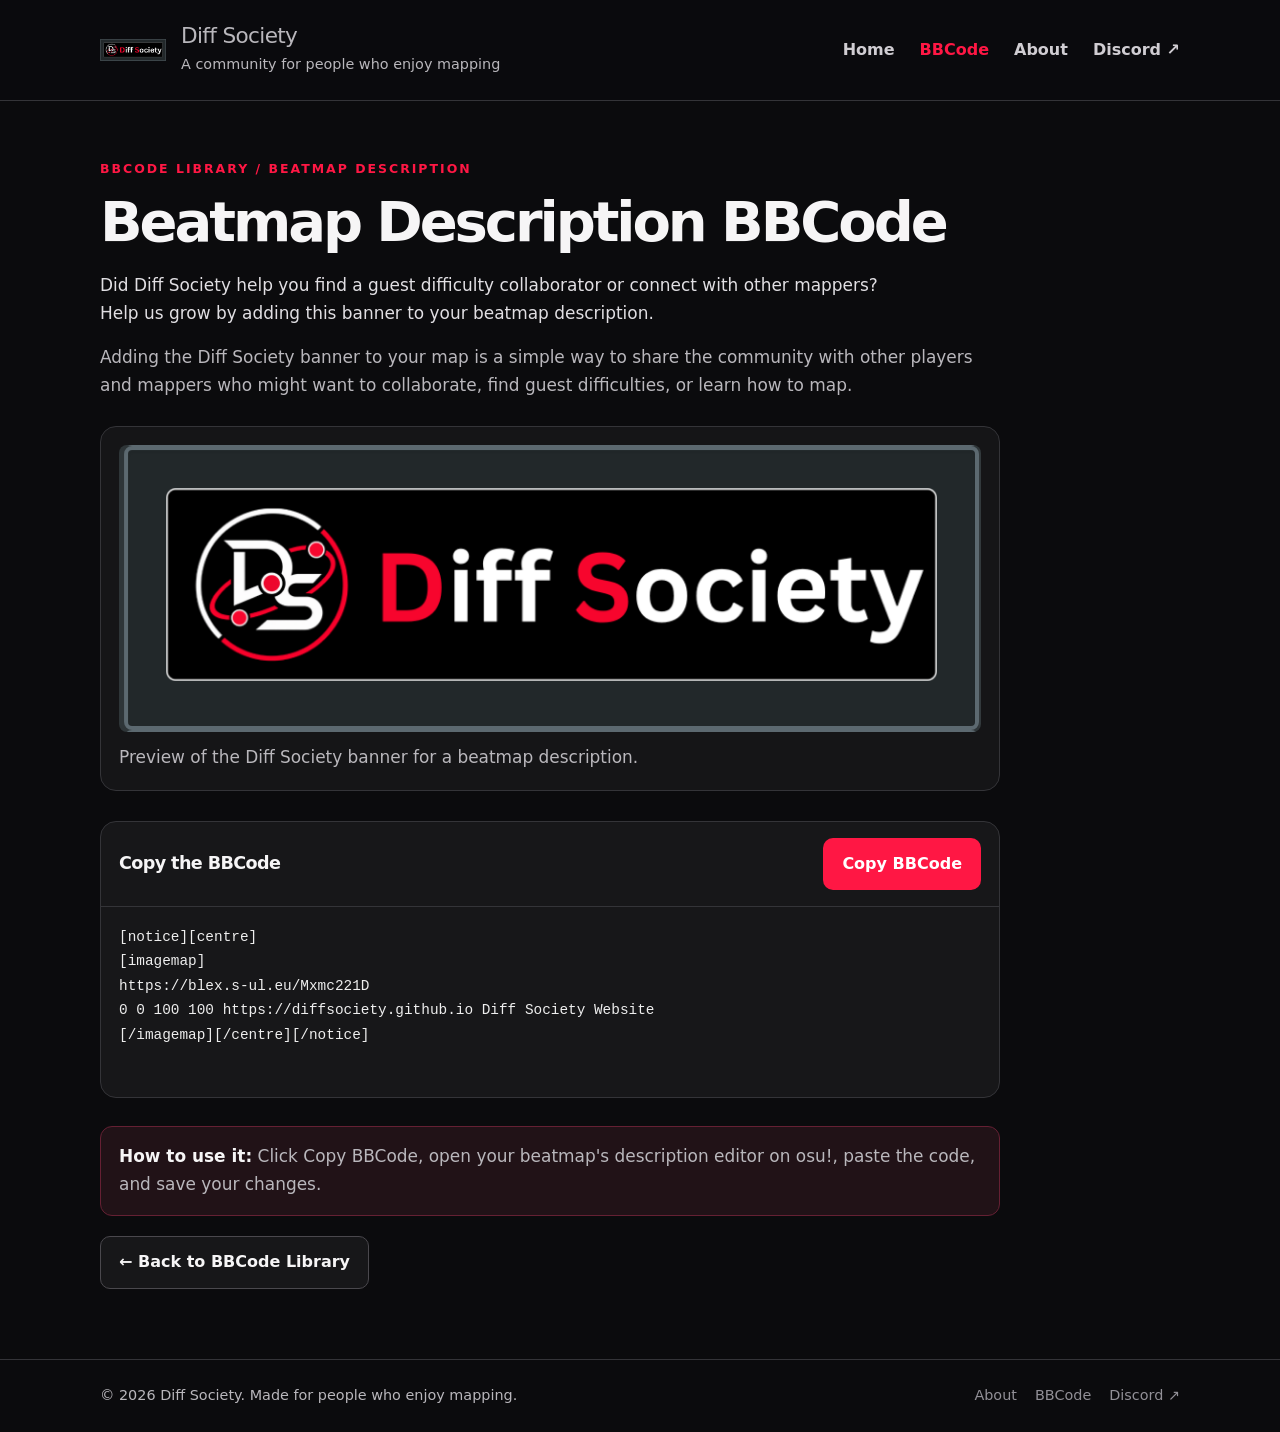
==== map-description/index.html @ 788efdac "Add Diff Society website" ====
<!doctype html>
<html lang="en"><head><meta charset="utf-8"><meta name="viewport" content="width=device-width, initial-scale=1"><meta name="theme-color" content="#0b0b0d"><meta name="description" content="Diff Society is an osu! mapping community for people who enjoy mapping, sharing ideas, and collaborating."><title>Beatmap Description BBCode | Diff Society</title><link rel="icon" type="image/png" href="/assets/diff-society-logo.png"><link rel="stylesheet" href="/styles.css"><script src="/script.js" defer></script></head>
<body><header class="site-header"><div class="header-inner"><a class="brand" href="/" aria-label="Diff Society home"><img src="/assets/diff-society-logo.png" alt="Diff Society logo"><div><p class="brand-name">Diff Society</p><p class="brand-tagline">A community for people who enjoy mapping</p></div></a><button class="menu-toggle" type="button" aria-expanded="false" aria-controls="site-nav" aria-label="Toggle navigation">☰</button><nav class="nav" id="site-nav" aria-label="Main navigation"><a href="/">Home</a>
<a href="/bbcode/" aria-current="page">BBCode</a>
<a href="/about/">About</a>
<a href="https://discord.gg/DzFFTmM8br">Discord ↗</a></nav></div></header><main>

<section class="prose"><div class="page-label">BBCode Library / Beatmap Description</div><h1>Beatmap Description BBCode</h1>
<p class="lead">Did Diff Society help you find a guest difficulty collaborator or connect with other mappers? Help us grow by adding this banner to your beatmap description.</p>
<p>Adding the Diff Society banner to your map is a simple way to share the community with other players and mappers who might want to collaborate, find guest difficulties, or learn how to map.</p>
<div class="preview-frame"><img src="/assets/map-description-preview.png" alt="Preview of the Diff Society beatmap description banner"><p class="preview-caption">Preview of the Diff Society banner for a beatmap description.</p></div>
<div class="code-panel"><div class="code-heading"><h2>Copy the BBCode</h2><button class="button button-primary" type="button" data-copy-target="map-code" data-copy-status="map-status">Copy BBCode</button></div><div class="code-content"><pre id="map-code">[notice][centre]
[imagemap]
https://blex.s-ul.eu/Mxmc221D
0 0 100 100 https://diffsociety.github.io Diff Society Website
[/imagemap][/centre][/notice]</pre><p class="copy-status" id="map-status" aria-live="polite"></p></div></div>
<div class="note"><p><strong>How to use it:</strong> Click Copy BBCode, open your beatmap's description editor on osu!, paste the code, and save your changes.</p></div>
<a class="button button-secondary" href="/bbcode/">← Back to BBCode Library</a></section>
</main><footer class="site-footer"><div class="footer-inner"><p>© <span data-year></span> Diff Society. Made for people who enjoy mapping.</p><div class="footer-links"><a href="/about/">About</a><a href="/bbcode/">BBCode</a><a href="https://discord.gg/DzFFTmM8br" target="_blank" rel="noopener noreferrer">Discord ↗</a></div></div></footer></body></html>
---- styles.css ----
:root{--bg:#0b0b0d;--panel:#171719;--panel2:#202023;--text:#f6f5f6;--muted:#b9b7bc;--red:#ff1744;--border:#343438;--max:1080px}
*{box-sizing:border-box}html{scroll-behavior:smooth}body{margin:0;background:var(--bg);color:var(--text);font-family:Inter,ui-sans-serif,system-ui,-apple-system,BlinkMacSystemFont,"Segoe UI",sans-serif;line-height:1.65}
a{color:inherit;text-decoration:none}a:focus-visible,button:focus-visible{outline:2px solid var(--red);outline-offset:4px}
.site-header{border-bottom:1px solid var(--border);background:rgba(11,11,13,.96)}
.header-inner{width:min(var(--max),calc(100% - 40px));margin:auto;min-height:100px;display:flex;align-items:center;justify-content:space-between;gap:24px}
.brand{display:flex;align-items:center;gap:15px;min-width:0}.brand img{width:66px;height:66px;object-fit:contain}.brand-name{margin:0;font-size:1.35rem;line-height:1.2;letter-spacing:-.03em}.brand-tagline{margin:4px 0 0;color:var(--muted);font-size:.9rem}
.nav{display:flex;align-items:center;gap:25px;flex-wrap:wrap}.nav a{color:#d0cdd2;font-weight:600}.nav a:hover,.nav a[aria-current=page]{color:var(--red)}
.menu-toggle{display:none;color:var(--text);border:1px solid var(--border);background:var(--panel);border-radius:10px;padding:8px 12px;font-size:1.1rem}
main{width:min(var(--max),calc(100% - 40px));margin:auto}.hero{padding:76px 0 50px;max-width:850px}.eyebrow,.page-label{color:var(--red);font-size:.78rem;font-weight:800;letter-spacing:.16em;text-transform:uppercase}
h1{font-size:clamp(2.35rem,6vw,4.3rem);line-height:1.08;letter-spacing:-.055em;margin:12px 0 20px}h2{font-size:clamp(1.55rem,3vw,2.15rem);line-height:1.2;letter-spacing:-.035em;margin:0 0 14px}h3{margin:0 0 8px;font-size:1.15rem}
p{color:var(--muted);margin:0 0 16px}.lead{font-size:clamp(1.08rem,2.2vw,1.28rem);color:#e1dfe3;max-width:780px}
.actions{display:flex;flex-wrap:wrap;gap:12px;margin-top:28px}.button{display:inline-flex;align-items:center;justify-content:center;gap:8px;padding:12px 18px;border-radius:10px;font-weight:750;border:1px solid transparent;cursor:pointer;font:inherit;font-weight:750}
.button-primary{background:var(--red);color:#fff}.button-primary:hover{background:#e8103a}.button-secondary{border-color:#4a484d;background:var(--panel);color:var(--text)}.button-secondary:hover{border-color:var(--red)}
.section{padding:34px 0 52px}.section-intro{max-width:680px;margin-bottom:24px}.grid{display:grid;grid-template-columns:repeat(2,minmax(0,1fr));gap:16px}
.card{background:var(--panel);border:1px solid #29292d;border-radius:16px;padding:24px}.card p:last-child{margin-bottom:0}
.card-icon{width:42px;height:42px;display:grid;place-items:center;background:#30131b;color:var(--red);border:1px solid #652033;border-radius:12px;margin-bottom:18px;font-size:1.2rem}
.link-card{display:flex;align-items:center;gap:16px;border:1px solid #7b2035;background:#281319;border-radius:14px;padding:20px;transition:border-color .15s,transform .15s}.link-card:hover{border-color:var(--red);transform:translateY(-2px)}.link-card .card-icon{margin:0;flex:0 0 42px}.link-card-copy{flex:1}.link-card-copy h3{margin-bottom:4px}.link-card-copy p{margin:0}.arrow{color:var(--red);font-size:1.35rem}
.callout{border:1px solid #652033;background:linear-gradient(120deg,#251117,#171719 70%);border-radius:18px;padding:clamp(24px,5vw,40px);margin:16px 0 64px}.callout p{max-width:760px}
.prose{max-width:900px;padding:58px 0 70px}.prose h1{font-size:clamp(2.2rem,5vw,3.5rem)}.prose h2{margin-top:38px}.prose p{font-size:1.06rem}.prose strong{color:var(--text)}
.preview-frame{margin:26px 0 30px;background:#151517;border:1px solid #343438;border-radius:16px;padding:18px}.preview-frame img{display:block;width:100%;height:auto;max-height:620px;object-fit:contain;border-radius:8px}.preview-caption{font-size:.9rem;margin:12px 0 0}
.code-panel{border:1px solid var(--border);border-radius:16px;background:var(--panel);overflow:hidden;margin:20px 0 28px}.code-heading{padding:16px 18px;display:flex;align-items:center;justify-content:space-between;gap:12px;border-bottom:1px solid var(--border)}.code-heading h2{font-size:1.1rem;margin:0}.code-content{padding:18px}.code-content pre{margin:0;white-space:pre-wrap;overflow-wrap:anywhere;color:#eee;font: .9rem/1.7 ui-monospace,SFMono-Regular,Consolas,"Liberation Mono",monospace;max-height:430px;overflow:auto;user-select:all}.copy-status{color:#ff91a7;font-size:.85rem;min-height:1.3em;margin:10px 0 0}
.note{padding:16px 18px;border:1px solid #652033;background:#211217;border-radius:12px;margin:20px 0}.note p{margin:0}
.site-footer{border-top:1px solid var(--border);color:#929097}.footer-inner{width:min(var(--max),calc(100% - 40px));margin:auto;padding:24px 0;display:flex;align-items:center;justify-content:space-between;gap:16px;flex-wrap:wrap;font-size:.9rem}.footer-inner p{margin:0;font-size:.9rem}.footer-links{display:flex;gap:18px}.footer-links a:hover{color:var(--red)}
@media(max-width:760px){.header-inner{min-height:84px;position:relative}.brand img{width:54px;height:54px}.brand-name{font-size:1.15rem}.brand-tagline{font-size:.78rem}.menu-toggle{display:inline-block}.nav{display:none;position:absolute;z-index:5;top:calc(100% - 1px);left:0;right:0;padding:16px;background:#151517;border:1px solid var(--border);border-radius:0 0 14px 14px;flex-direction:column;align-items:stretch;gap:0}.nav.open{display:flex}.nav a{padding:11px 4px}.grid{grid-template-columns:1fr}.hero{padding-top:54px}.preview-frame{padding:10px}.code-heading{align-items:flex-start;flex-direction:column}}
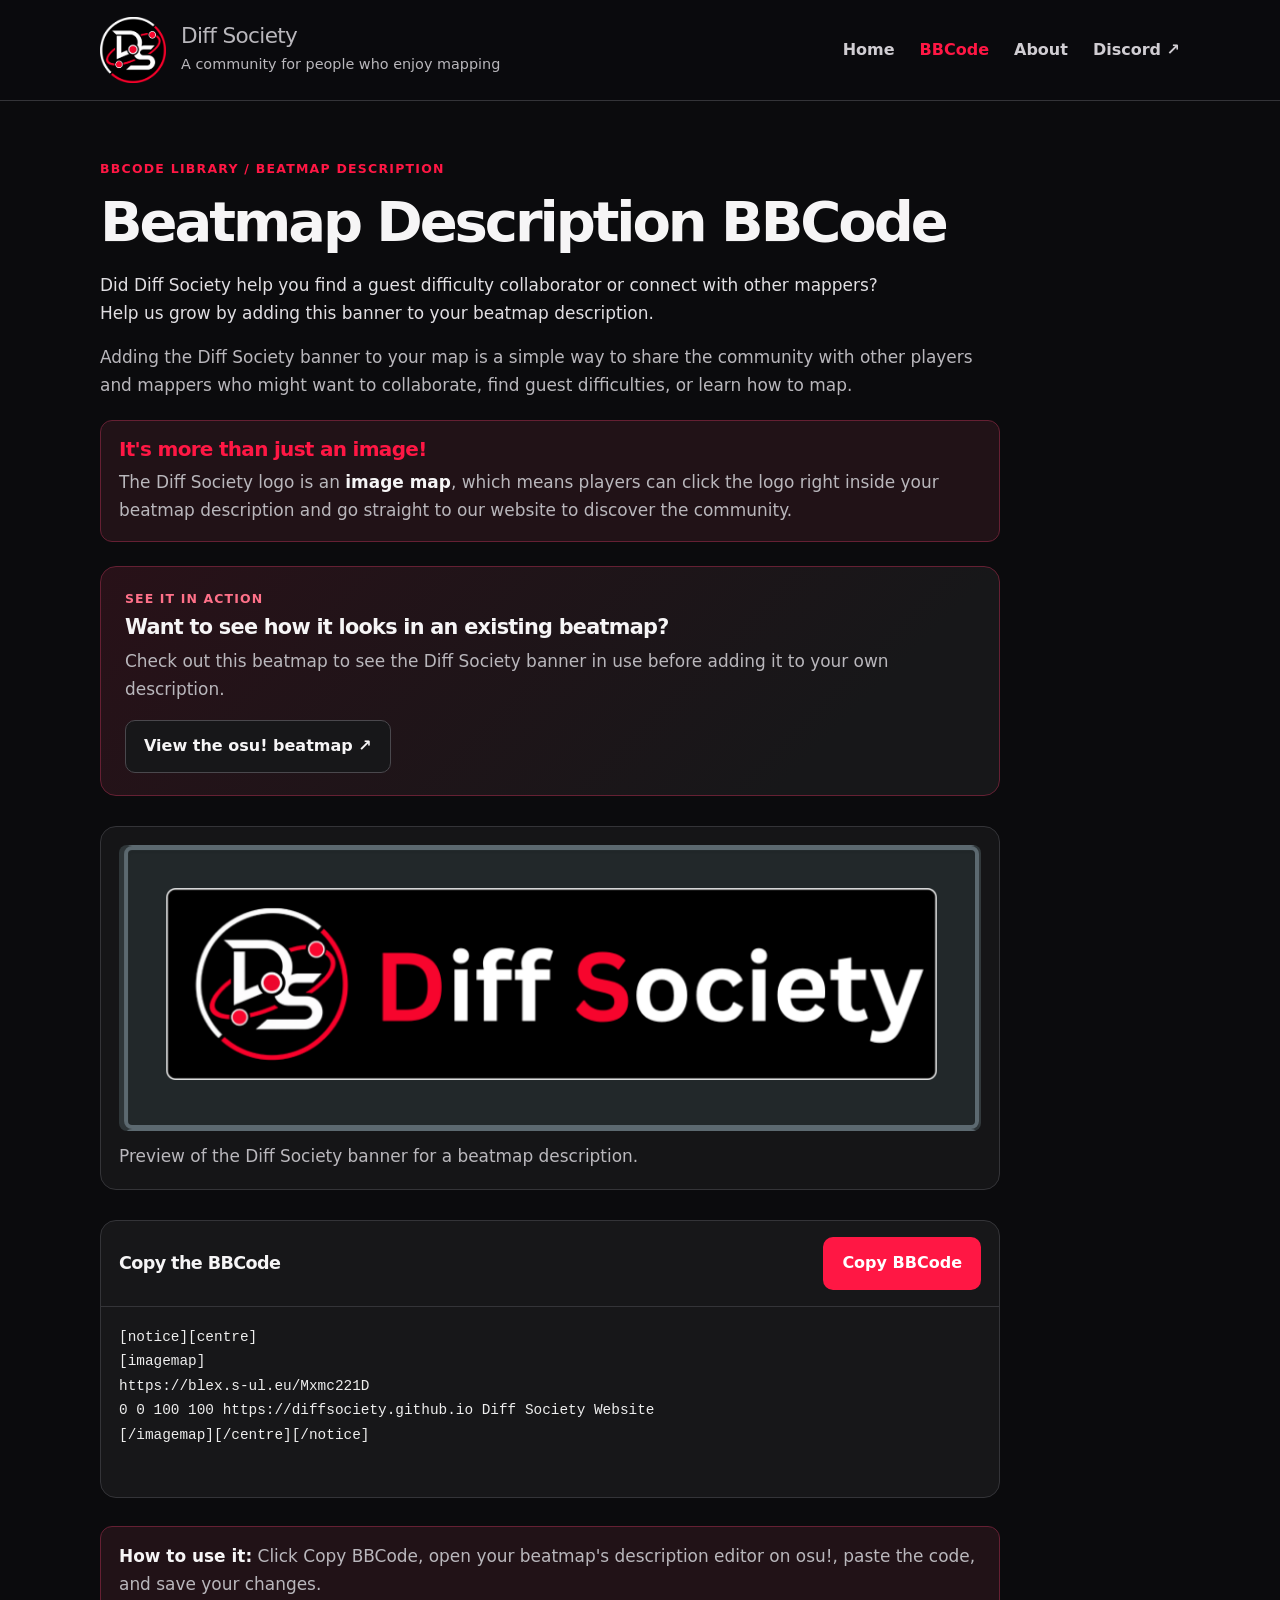
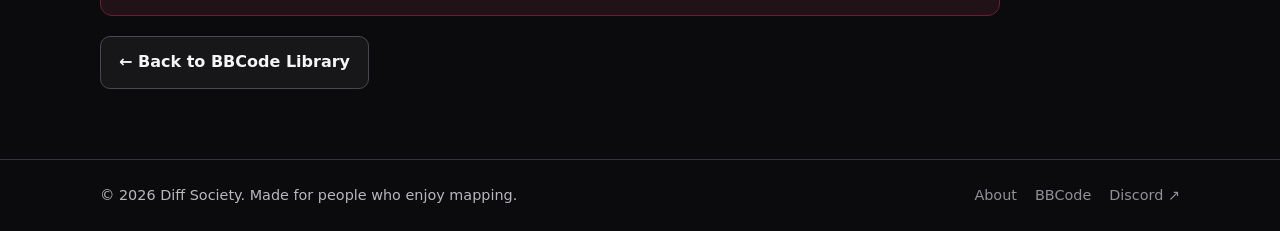
==== commit 072d6860: "Update beatmap description BBCode page" ====
--- a/map-description/index.html
+++ b/map-description/index.html
@@ -8,6 +8,8 @@
 <section class="prose"><div class="page-label">BBCode Library / Beatmap Description</div><h1>Beatmap Description BBCode</h1>
 <p class="lead">Did Diff Society help you find a guest difficulty collaborator or connect with other mappers? Help us grow by adding this banner to your beatmap description.</p>
 <p>Adding the Diff Society banner to your map is a simple way to share the community with other players and mappers who might want to collaborate, find guest difficulties, or learn how to map.</p>
+<div class="note image-map-explainer"><h2>It's more than just an image!</h2><p>The Diff Society logo is an <strong>image map</strong>, which means players can click the logo right inside your beatmap description and go straight to our website to discover the community.</p></div>
+<div class="example-link"><p class="example-kicker">See it in action</p><h2>Want to see how it looks in an existing beatmap?</h2><p>Check out this beatmap to see the Diff Society banner in use before adding it to your own description.</p><a class="button button-secondary" href="https://osu.ppy.sh/beatmapsets/2603941#osu/5823912" target="_blank" rel="noopener noreferrer">View the osu! beatmap ↗</a></div>
 <div class="preview-frame"><img src="/assets/map-description-preview.png" alt="Preview of the Diff Society beatmap description banner"><p class="preview-caption">Preview of the Diff Society banner for a beatmap description.</p></div>
 <div class="code-panel"><div class="code-heading"><h2>Copy the BBCode</h2><button class="button button-primary" type="button" data-copy-target="map-code" data-copy-status="map-status">Copy BBCode</button></div><div class="code-content"><pre id="map-code">[notice][centre]
 [imagemap]
--- a/styles.css
+++ b/styles.css
@@ -7,19 +7,40 @@
 .brand{display:flex;align-items:center;gap:15px;min-width:0}.brand img{width:66px;height:66px;object-fit:contain}.brand-name{margin:0;font-size:1.35rem;line-height:1.2;letter-spacing:-.03em}.brand-tagline{margin:4px 0 0;color:var(--muted);font-size:.9rem}
 .nav{display:flex;align-items:center;gap:25px;flex-wrap:wrap}.nav a{color:#d0cdd2;font-weight:600}.nav a:hover,.nav a[aria-current=page]{color:var(--red)}
 .menu-toggle{display:none;color:var(--text);border:1px solid var(--border);background:var(--panel);border-radius:10px;padding:8px 12px;font-size:1.1rem}
-main{width:min(var(--max),calc(100% - 40px));margin:auto}.hero{padding:76px 0 50px;max-width:850px}.eyebrow,.page-label{color:var(--red);font-size:.78rem;font-weight:800;letter-spacing:.16em;text-transform:uppercase}
+main{width:min(var(--max),calc(100% - 40px));margin:auto}.hero{padding:76px 0 50px;max-width:100%}.hero-layout{display:grid;grid-template-columns:minmax(0,1.5fr) minmax(240px,.8fr);align-items:center;gap:clamp(28px,5vw,72px)}.hero-copy{min-width:0}.hero-mark{display:flex;align-items:center;justify-content:center}.hero-mark img{display:block;width:min(100%,350px);height:auto;filter:drop-shadow(0 18px 35px rgba(255,23,68,.10));}.eyebrow,.page-label{color:var(--red);font-size:.78rem;font-weight:700;letter-spacing:.10em;text-transform:uppercase}
 h1{font-size:clamp(2.35rem,6vw,4.3rem);line-height:1.08;letter-spacing:-.055em;margin:12px 0 20px}h2{font-size:clamp(1.55rem,3vw,2.15rem);line-height:1.2;letter-spacing:-.035em;margin:0 0 14px}h3{margin:0 0 8px;font-size:1.15rem}
 p{color:var(--muted);margin:0 0 16px}.lead{font-size:clamp(1.08rem,2.2vw,1.28rem);color:#e1dfe3;max-width:780px}
 .actions{display:flex;flex-wrap:wrap;gap:12px;margin-top:28px}.button{display:inline-flex;align-items:center;justify-content:center;gap:8px;padding:12px 18px;border-radius:10px;font-weight:750;border:1px solid transparent;cursor:pointer;font:inherit;font-weight:750}
 .button-primary{background:var(--red);color:#fff}.button-primary:hover{background:#e8103a}.button-secondary{border-color:#4a484d;background:var(--panel);color:var(--text)}.button-secondary:hover{border-color:var(--red)}
 .section{padding:34px 0 52px}.section-intro{max-width:680px;margin-bottom:24px}.grid{display:grid;grid-template-columns:repeat(2,minmax(0,1fr));gap:16px}
-.card{background:var(--panel);border:1px solid #29292d;border-radius:16px;padding:24px}.card p:last-child{margin-bottom:0}
-.card-icon{width:42px;height:42px;display:grid;place-items:center;background:#30131b;color:var(--red);border:1px solid #652033;border-radius:12px;margin-bottom:18px;font-size:1.2rem}
-.link-card{display:flex;align-items:center;gap:16px;border:1px solid #7b2035;background:#281319;border-radius:14px;padding:20px;transition:border-color .15s,transform .15s}.link-card:hover{border-color:var(--red);transform:translateY(-2px)}.link-card .card-icon{margin:0;flex:0 0 42px}.link-card-copy{flex:1}.link-card-copy h3{margin-bottom:4px}.link-card-copy p{margin:0}.arrow{color:var(--red);font-size:1.35rem}
-.callout{border:1px solid #652033;background:linear-gradient(120deg,#251117,#171719 70%);border-radius:18px;padding:clamp(24px,5vw,40px);margin:16px 0 64px}.callout p{max-width:760px}
+.card{background:linear-gradient(145deg,#241116 0%,#171719 72%);border:1px solid #652033;border-radius:16px;padding:24px}.card p:last-child{margin-bottom:0}
+.card-icon{width:42px;height:42px;display:grid;place-items:center;background:#35121c;color:#ff526f;border:1px solid #76243a;border-radius:12px;margin-bottom:18px;font-size:1.2rem}
+.link-card{display:flex;align-items:center;gap:16px;border:1px solid #652033;background:linear-gradient(145deg,#281118 0%,#171719 76%);border-radius:14px;padding:20px;transition:border-color .15s,transform .15s}.link-card:hover{border-color:var(--red);transform:translateY(-2px)}.link-card .card-icon{margin:0;flex:0 0 42px}.link-card-copy{flex:1}.link-card-copy h3{margin-bottom:4px}.link-card-copy p{margin:0}.arrow{color:#e9e6ea;font-size:1.35rem}
+.callout{border:1px solid #652033;background:linear-gradient(120deg,#35121c,#1b1115 58%,#171719 100%);border-radius:18px;padding:clamp(24px,5vw,40px);margin:16px 0 64px}.callout p{max-width:760px}
 .prose{max-width:900px;padding:58px 0 70px}.prose h1{font-size:clamp(2.2rem,5vw,3.5rem)}.prose h2{margin-top:38px}.prose p{font-size:1.06rem}.prose strong{color:var(--text)}
 .preview-frame{margin:26px 0 30px;background:#151517;border:1px solid #343438;border-radius:16px;padding:18px}.preview-frame img{display:block;width:100%;height:auto;max-height:620px;object-fit:contain;border-radius:8px}.preview-caption{font-size:.9rem;margin:12px 0 0}
 .code-panel{border:1px solid var(--border);border-radius:16px;background:var(--panel);overflow:hidden;margin:20px 0 28px}.code-heading{padding:16px 18px;display:flex;align-items:center;justify-content:space-between;gap:12px;border-bottom:1px solid var(--border)}.code-heading h2{font-size:1.1rem;margin:0}.code-content{padding:18px}.code-content pre{margin:0;white-space:pre-wrap;overflow-wrap:anywhere;color:#eee;font: .9rem/1.7 ui-monospace,SFMono-Regular,Consolas,"Liberation Mono",monospace;max-height:430px;overflow:auto;user-select:all}.copy-status{color:#ff91a7;font-size:.85rem;min-height:1.3em;margin:10px 0 0}
 .note{padding:16px 18px;border:1px solid #652033;background:#211217;border-radius:12px;margin:20px 0}.note p{margin:0}
+.image-map-explainer h2{font-size:1.25rem;margin:0 0 8px;color:var(--red)}.image-map-explainer p{margin:0}
+.example-link{margin:24px 0 30px;padding:22px 24px;border:1px solid #652033;border-radius:16px;background:linear-gradient(135deg,#281118 0%,#171719 80%)}.example-link .example-kicker{margin:0 0 6px;color:#ff7189;font-size:.78rem;font-weight:800;letter-spacing:.09em;text-transform:uppercase}.example-link h2{font-size:1.3rem;margin:0 0 8px}.example-link p:not(.example-kicker){margin-bottom:16px}.example-link .button{display:inline-flex}
+
 .site-footer{border-top:1px solid var(--border);color:#929097}.footer-inner{width:min(var(--max),calc(100% - 40px));margin:auto;padding:24px 0;display:flex;align-items:center;justify-content:space-between;gap:16px;flex-wrap:wrap;font-size:.9rem}.footer-inner p{margin:0;font-size:.9rem}.footer-links{display:flex;gap:18px}.footer-links a:hover{color:var(--red)}
 @media(max-width:760px){.header-inner{min-height:84px;position:relative}.brand img{width:54px;height:54px}.brand-name{font-size:1.15rem}.brand-tagline{font-size:.78rem}.menu-toggle{display:inline-block}.nav{display:none;position:absolute;z-index:5;top:calc(100% - 1px);left:0;right:0;padding:16px;background:#151517;border:1px solid var(--border);border-radius:0 0 14px 14px;flex-direction:column;align-items:stretch;gap:0}.nav.open{display:flex}.nav a{padding:11px 4px}.grid{grid-template-columns:1fr}.hero{padding-top:54px}.preview-frame{padding:10px}.code-heading{align-items:flex-start;flex-direction:column}}
+
+@media(max-width:760px){
+.hero-layout{grid-template-columns:1fr;gap:26px;padding-top:46px}
+.hero-mark{grid-row:1;justify-content:flex-start}
+.hero-mark img{width:min(52vw,210px)}
+.hero-copy{grid-row:2}
+.header-inner{min-height:82px}
+.brand img{width:52px;height:52px}
+.brand-tagline{font-size:.78rem}
+}
+
+/* Informational community features are deliberately not styled as clickable cards. */
+.community-features{display:grid;grid-template-columns:repeat(2,minmax(0,1fr));column-gap:36px;row-gap:0;margin-top:26px;border-top:1px solid #49202a}
+.feature-item{display:flex;align-items:flex-start;gap:16px;padding:24px 8px;border-bottom:1px solid #49202a;min-width:0}
+.feature-icon{flex:0 0 42px;width:42px;height:42px;display:grid;place-items:center;color:#ff526f;background:rgba(255,23,68,.09);border:1px solid #76243a;border-radius:12px;font-size:1.2rem}
+.feature-item h3{margin:1px 0 6px;color:#fff}
+.feature-item p{margin:0;color:var(--muted);line-height:1.65}
+@media(max-width:760px){.community-features{grid-template-columns:1fr;column-gap:0}.feature-item{padding:20px 2px}}
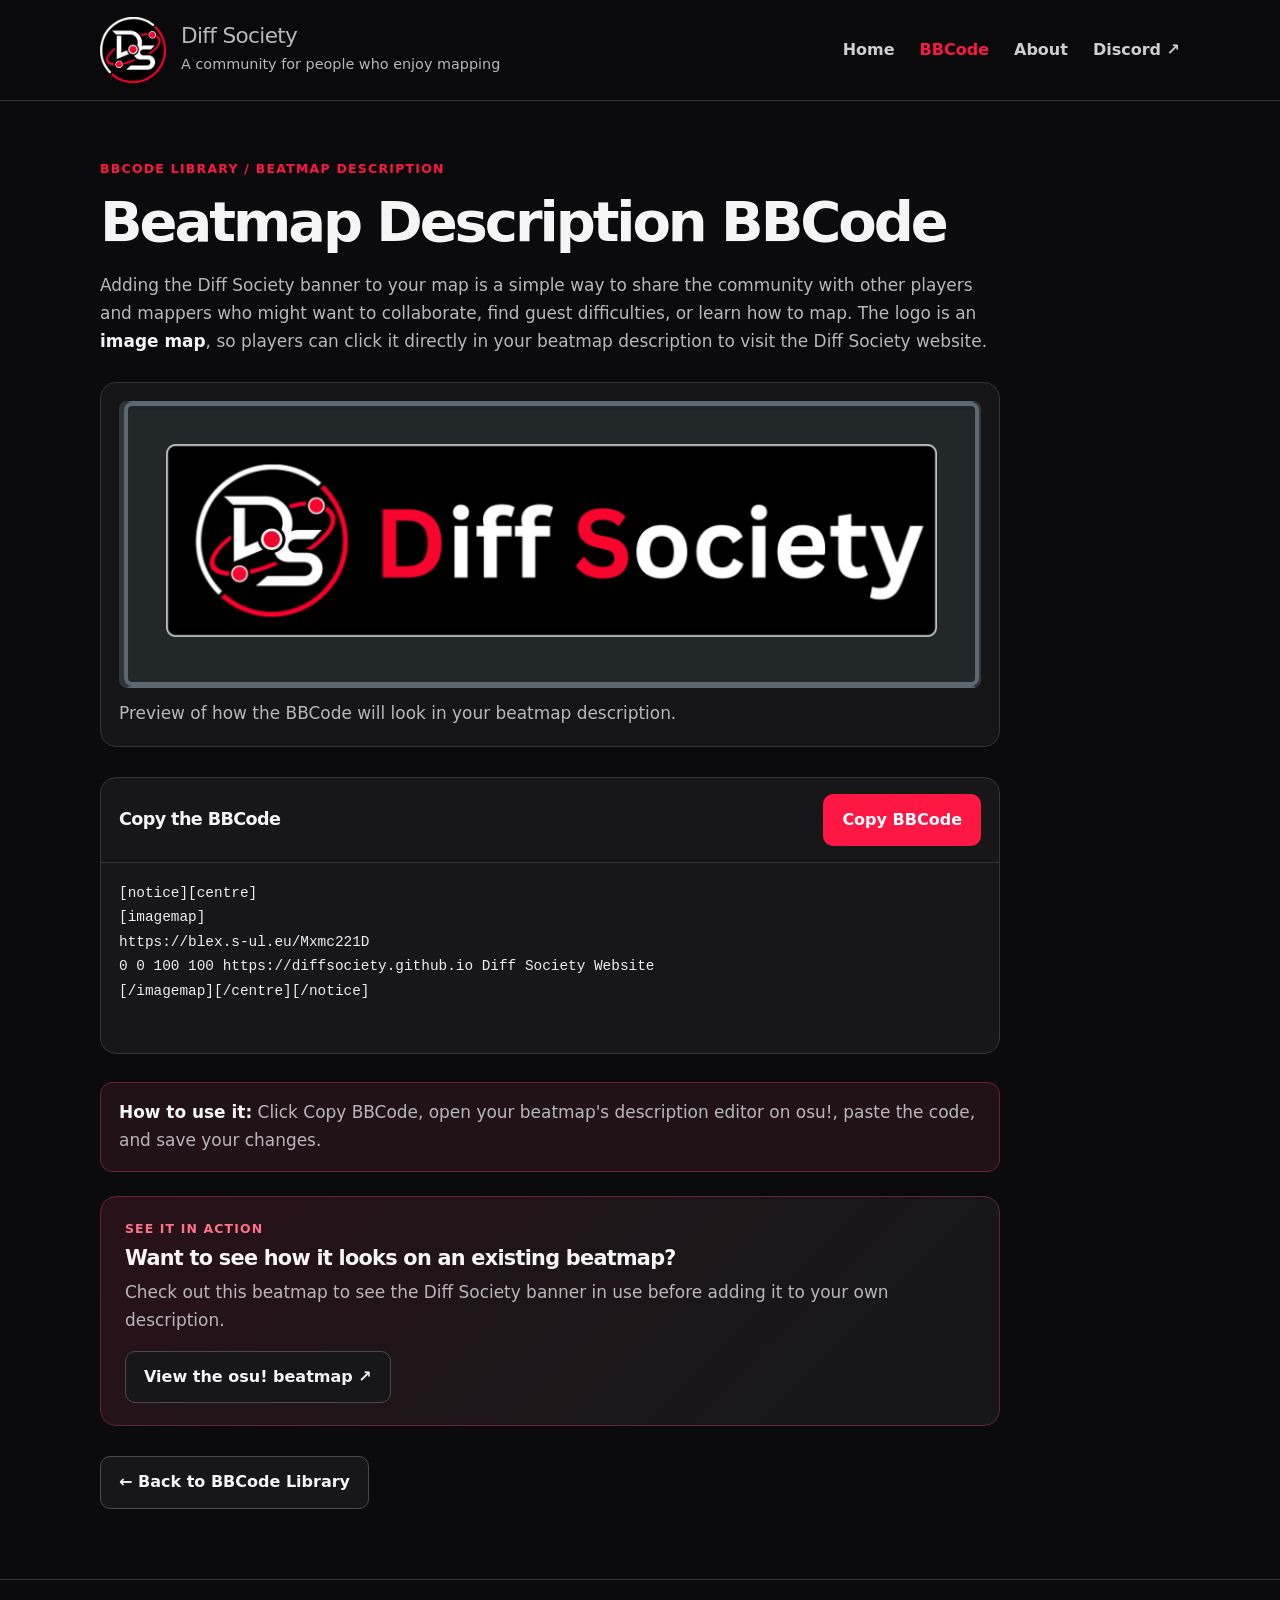
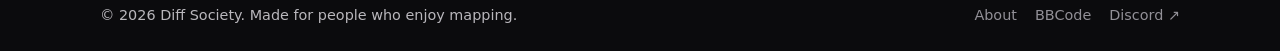
==== commit ee432378: "Improve beatmap description BBCode page" ====
--- a/map-description/index.html
+++ b/map-description/index.html
@@ -6,16 +6,14 @@
 <a href="https://discord.gg/DzFFTmM8br">Discord ↗</a></nav></div></header><main>
 
 <section class="prose"><div class="page-label">BBCode Library / Beatmap Description</div><h1>Beatmap Description BBCode</h1>
-<p class="lead">Did Diff Society help you find a guest difficulty collaborator or connect with other mappers? Help us grow by adding this banner to your beatmap description.</p>
-<p>Adding the Diff Society banner to your map is a simple way to share the community with other players and mappers who might want to collaborate, find guest difficulties, or learn how to map.</p>
-<div class="note image-map-explainer"><h2>It's more than just an image!</h2><p>The Diff Society logo is an <strong>image map</strong>, which means players can click the logo right inside your beatmap description and go straight to our website to discover the community.</p></div>
-<div class="example-link"><p class="example-kicker">See it in action</p><h2>Want to see how it looks in an existing beatmap?</h2><p>Check out this beatmap to see the Diff Society banner in use before adding it to your own description.</p><a class="button button-secondary" href="https://osu.ppy.sh/beatmapsets/2603941#osu/5823912" target="_blank" rel="noopener noreferrer">View the osu! beatmap ↗</a></div>
-<div class="preview-frame"><img src="/assets/map-description-preview.png" alt="Preview of the Diff Society beatmap description banner"><p class="preview-caption">Preview of the Diff Society banner for a beatmap description.</p></div>
+<p>Adding the Diff Society banner to your map is a simple way to share the community with other players and mappers who might want to collaborate, find guest difficulties, or learn how to map. The logo is an <strong>image map</strong>, so players can click it directly in your beatmap description to visit the Diff Society website.</p>
+<div class="preview-frame"><img src="/assets/map-description-preview.png" alt="Preview of the Diff Society beatmap description banner"><p class="preview-caption">Preview of how the BBCode will look in your beatmap description.</p></div>
 <div class="code-panel"><div class="code-heading"><h2>Copy the BBCode</h2><button class="button button-primary" type="button" data-copy-target="map-code" data-copy-status="map-status">Copy BBCode</button></div><div class="code-content"><pre id="map-code">[notice][centre]
 [imagemap]
 https://blex.s-ul.eu/Mxmc221D
 0 0 100 100 https://diffsociety.github.io Diff Society Website
 [/imagemap][/centre][/notice]</pre><p class="copy-status" id="map-status" aria-live="polite"></p></div></div>
 <div class="note"><p><strong>How to use it:</strong> Click Copy BBCode, open your beatmap's description editor on osu!, paste the code, and save your changes.</p></div>
+<div class="example-link"><p class="example-kicker">See it in action</p><h2>Want to see how it looks on an existing beatmap?</h2><p>Check out this beatmap to see the Diff Society banner in use before adding it to your own description.</p><a class="button button-secondary" href="https://osu.ppy.sh/beatmapsets/2603941#osu/5823912" target="_blank" rel="noopener noreferrer">View the osu! beatmap ↗</a></div>
 <a class="button button-secondary" href="/bbcode/">← Back to BBCode Library</a></section>
 </main><footer class="site-footer"><div class="footer-inner"><p>© <span data-year></span> Diff Society. Made for people who enjoy mapping.</p><div class="footer-links"><a href="/about/">About</a><a href="/bbcode/">BBCode</a><a href="https://discord.gg/DzFFTmM8br" target="_blank" rel="noopener noreferrer">Discord ↗</a></div></div></footer></body></html>
